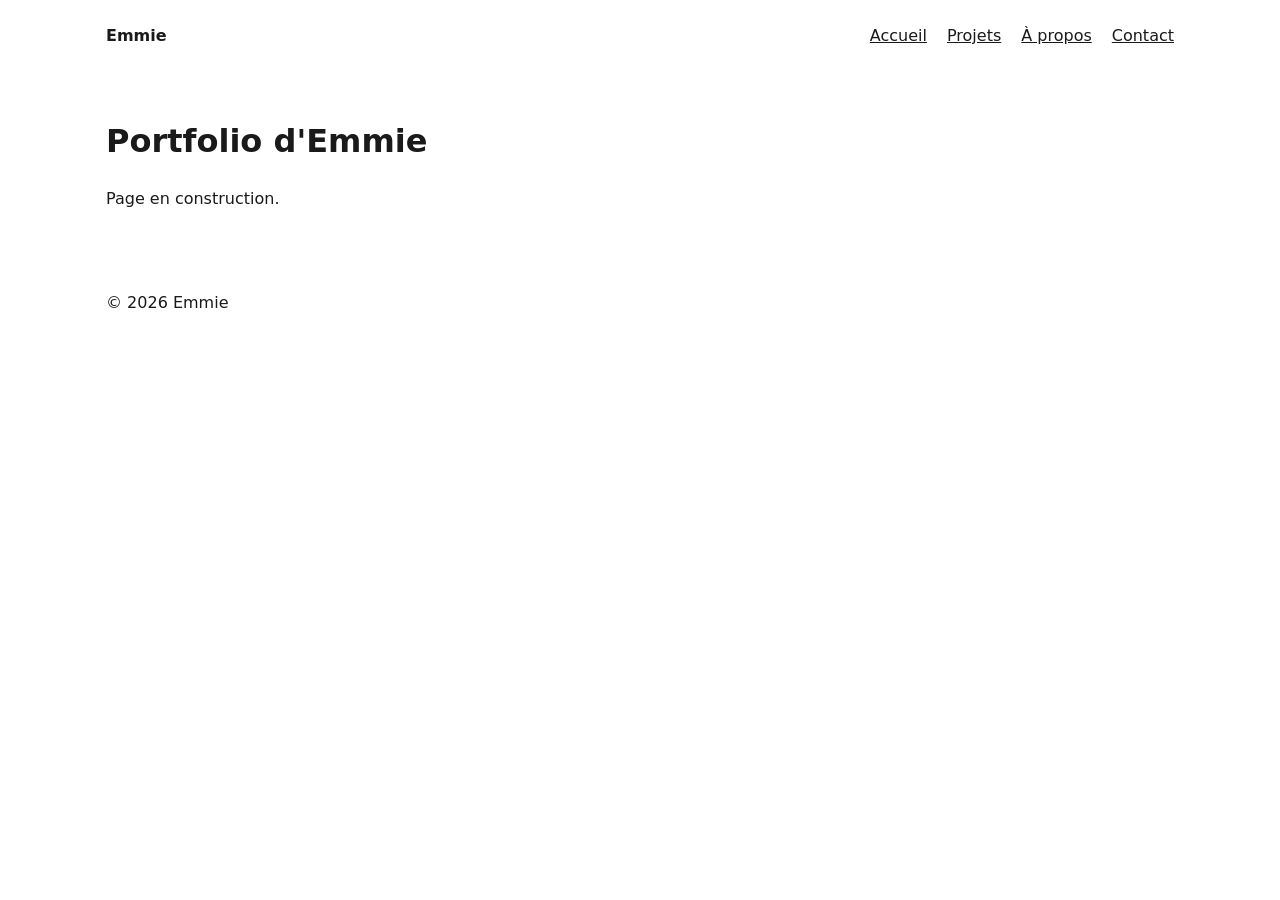
==== index.html @ 430699aa "Arborescence initiale du portfolio Co-Authored-By: Claude Opus 5.5 <noreply@anthropic.com>" ====
<!doctype html>
<html lang="fr">
<head>
  <meta charset="utf-8">
  <meta name="viewport" content="width=device-width, initial-scale=1">
  <title>Portfolio — Emmie</title>
  <link rel="stylesheet" href="assets/css/style.css">
</head>
<body>
  <header class="site-header">
    <a class="logo" href="index.html">Emmie</a>
    <nav>
      <a href="index.html">Accueil</a>
      <a href="projets.html">Projets</a>
      <a href="a-propos.html">À propos</a>
      <a href="contact.html">Contact</a>
    </nav>
  </header>

  <main>
    <h1>Portfolio d'Emmie</h1>
    <p>Page en construction.</p>
  </main>

  <footer class="site-footer">
    <p>&copy; <span id="year"></span> Emmie</p>
  </footer>

  <script src="assets/js/main.js"></script>
</body>
</html>
---- assets/css/style.css ----
/* Variables à ajuster d'après le Figma */
:root {
  --color-bg: #ffffff;
  --color-text: #1a1a1a;
  --color-accent: #000000;
  --font-body: system-ui, sans-serif;
  --max-width: 1100px;
}

*, *::before, *::after { box-sizing: border-box; }

body {
  margin: 0;
  font-family: var(--font-body);
  color: var(--color-text);
  background: var(--color-bg);
  line-height: 1.5;
}

.site-header, main, .site-footer {
  max-width: var(--max-width);
  margin: 0 auto;
  padding: 1.5rem 1rem;
}

.site-header {
  display: flex;
  justify-content: space-between;
  align-items: center;
  flex-wrap: wrap;
  gap: 1rem;
}

.site-header nav { display: flex; gap: 1.25rem; flex-wrap: wrap; }

a { color: inherit; }
.logo { font-weight: 700; text-decoration: none; }
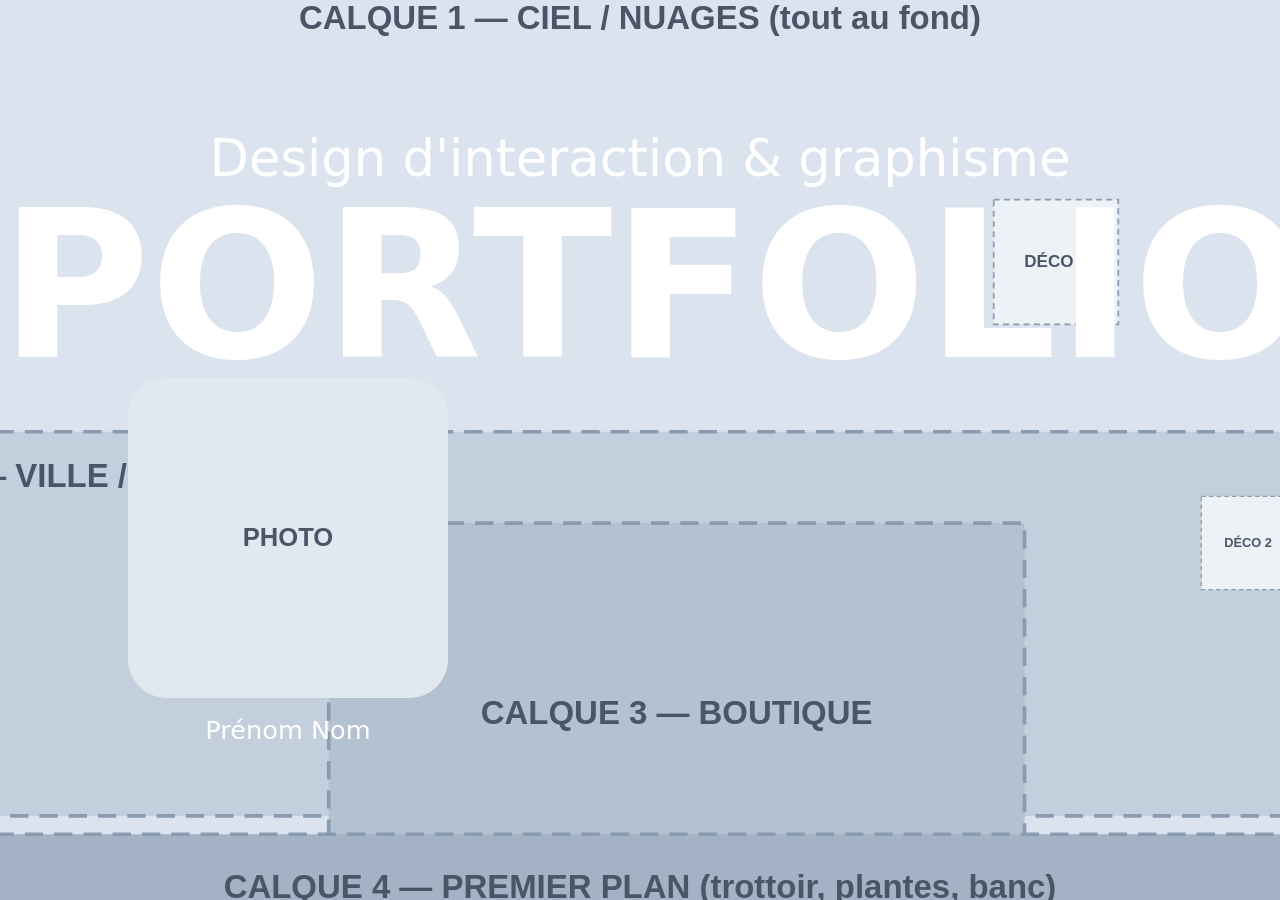
==== commit ee362955: "Page d'accueil : structure, parallax et mise en page adaptative - Scène au format du cadre Figma : l" ====
--- a/index.html
+++ b/index.html
@@ -5,27 +5,87 @@
   <meta name="viewport" content="width=device-width, initial-scale=1">
   <title>Portfolio — Emmie</title>
   <link rel="stylesheet" href="assets/css/style.css">
+  <link rel="stylesheet" href="assets/css/accueil.css">
+  <script src="assets/js/accueil.js" defer></script>
 </head>
 <body>
-  <header class="site-header">
-    <a class="logo" href="index.html">Emmie</a>
-    <nav>
-      <a href="index.html">Accueil</a>
-      <a href="projets.html">Projets</a>
-      <a href="a-propos.html">À propos</a>
-      <a href="contact.html">Contact</a>
-    </nav>
-  </header>
 
-  <main>
-    <h1>Portfolio d'Emmie</h1>
-    <p>Page en construction.</p>
-  </main>
+  <!--
+    PAGE D'ACCUEIL
+    - Toute la page est un lien : un clic n'importe où mène à la page suivante.
+      → Pour changer la page de destination, modifie href="projets.html" juste en dessous.
+    - La page est faite de 3 blocs empilés : DÉCOR ARRIÈRE, puis CONTENU, puis DÉCOR AVANT.
+      Dans chaque bloc, le premier élément écrit est au fond, le dernier est devant.
+    - data-profondeur = force de l'effet parallax sur l'élément
+      0 = ne bouge pas · 0.2 = bouge un peu (loin) · 1 = bouge beaucoup (proche)
+    - Chaque image de décor existe en 2 versions :
+        srcset="..." → version TÉLÉPHONE (écran en hauteur)
+        src="..."    → version ORDINATEUR (écran en largeur)
+  -->
+  <a class="accueil" href="projets.html">
 
-  <footer class="site-footer">
-    <p>&copy; <span id="year"></span> Emmie</p>
-  </footer>
+    <!-- ######################## DÉCOR ARRIÈRE ######################## -->
+    <div class="decor">
 
-  <script src="assets/js/main.js"></script>
+      <!-- ===== CALQUE 1 : CIEL / NUAGES (tout au fond) ===== -->
+      <picture class="calque" data-profondeur="0.1">
+        <source media="(orientation: portrait)" srcset="assets/images/accueil/calque-1-ciel-telephone.svg">
+        <img src="assets/images/accueil/calque-1-ciel.svg" alt="" width="1920" height="1080" fetchpriority="high">
+      </picture>
+
+      <!-- ===== CALQUE 2 : VILLE / ARBRES ===== -->
+      <picture class="calque" data-profondeur="0.3">
+        <source media="(orientation: portrait)" srcset="assets/images/accueil/calque-2-ville-telephone.svg">
+        <img src="assets/images/accueil/calque-2-ville.svg" alt="" width="1920" height="1080">
+      </picture>
+
+      <!-- ===== CALQUE 3 : BOUTIQUE ===== -->
+      <picture class="calque" data-profondeur="0.5">
+        <source media="(orientation: portrait)" srcset="assets/images/accueil/calque-3-boutique-telephone.svg">
+        <img src="assets/images/accueil/calque-3-boutique.svg" alt="" width="1920" height="1080">
+      </picture>
+
+      <!-- ===== ÉLÉMENTS DE DÉCO =====
+           Dans style="..." :
+           --x = position depuis la gauche · --y = position depuis le haut · --taille = largeur
+           Positions différentes sur téléphone (facultatif) : --x-tel, --y-tel, --taille-tel
+           Pour ajouter une déco : copie une ligne <img class="deco" ...> et change l'image et la position. -->
+      <img class="deco" src="assets/images/accueil/deco-1.svg" alt="" width="300" height="300"
+           style="--x: 72%; --y: 22%; --taille: 8%;   --x-tel: 70%; --y-tel: 30%; --taille-tel: 18%;" data-profondeur="0.7">
+      <img class="deco" src="assets/images/accueil/deco-2.svg" alt="" width="300" height="300"
+           style="--x: 85%; --y: 55%; --taille: 6%;   --x-tel: 10%; --y-tel: 62%; --taille-tel: 14%;" data-profondeur="0.9">
+
+    </div>
+
+    <!-- ######################## CONTENU ######################## -->
+    <div class="contenu">
+
+      <!-- ===== TITRES : SPÉCIALITÉ + "PORTFOLIO" ===== -->
+      <div class="titres">
+        <p class="specialite">Design d'interaction &amp; graphisme</p>  <!-- TEXTE À MODIFIER -->
+        <h1 class="titre">PORTFOLIO</h1>                               <!-- TEXTE À MODIFIER -->
+      </div>
+
+      <!-- ===== PHOTO + NOM ===== -->
+      <div class="carte">
+        <img class="photo" src="assets/images/accueil/photo.svg" alt="Photo d'Emmie" width="600" height="600">
+        <p class="nom">Prénom Nom</p>                                  <!-- TEXTE À MODIFIER -->
+      </div>
+
+    </div>
+
+    <!-- ######################## DÉCOR AVANT ######################## -->
+    <div class="decor">
+
+      <!-- ===== CALQUE 4 : PREMIER PLAN (trottoir, plantes, banc) ===== -->
+      <picture class="calque" data-profondeur="1">
+        <source media="(orientation: portrait)" srcset="assets/images/accueil/calque-4-premier-plan-telephone.svg">
+        <img src="assets/images/accueil/calque-4-premier-plan.svg" alt="" width="1920" height="1080">
+      </picture>
+
+    </div>
+
+  </a>
+
 </body>
 </html>
--- a/assets/css/style.css
+++ b/assets/css/style.css
@@ -1,28 +1,65 @@
-/* Variables à ajuster d'après le Figma */
+/* ==========================================================
+   RÉGLAGES GÉNÉRAUX DU SITE (valables sur toutes les pages)
+   → Modifie seulement les valeurs ci-dessous.
+   ========================================================== */
 :root {
-  --color-bg: #ffffff;
-  --color-text: #1a1a1a;
-  --color-accent: #000000;
-  --font-body: system-ui, sans-serif;
-  --max-width: 1100px;
+  /* --- Couleurs --- */
+  --couleur-fond: #ffffff;          /* Fond des pages */
+  --couleur-texte: #1a1a1a;         /* Couleur du texte principal */
+
+  /* --- Polices --- */
+  --police-texte: system-ui, sans-serif;   /* Police du texte courant */
+  --police-titres: system-ui, sans-serif;  /* Police des grands titres */
+
+  /* --- Pointeur de la souris --- */
+  /* auto = curseur normal de l'ordinateur.
+     Pour une image : url("../images/curseur.png") 0 0, auto
+     (les deux chiffres = point exact qui "clique" dans l'image, en pixels ;
+      image de 32 x 32 px conseillée, 128 px maximum) */
+  --curseur: auto;            /* Curseur partout sur le site */
+  --curseur-lien: pointer;    /* Curseur au survol de ce qui est cliquable */
+
+  /* --- Mise en page --- */
+  --largeur-max: 1100px;      /* Largeur maximale du contenu des pages */
 }
+
+/* Pour ajouter une police (fichier .woff2 rangé dans assets/fonts/),
+   enlève la ligne "/* Pour ajouter..." et la ligne "*/" qui encadrent ce bloc, puis mets son nom
+   dans --police-titres ou --police-texte, ex : "MaPolice", sans-serif
+
+@font-face {
+  font-family: "MaPolice";
+  src: url("../fonts/ma-police.woff2") format("woff2");
+  font-display: swap;
+}
+*/
+
+
+/* ==========================================================
+   FONCTIONNEMENT (pas besoin de modifier en dessous)
+   ========================================================== */
 
 *, *::before, *::after { box-sizing: border-box; }
 
 body {
   margin: 0;
-  font-family: var(--font-body);
-  color: var(--color-text);
-  background: var(--color-bg);
+  font-family: var(--police-texte);
+  color: var(--couleur-texte);
+  background: var(--couleur-fond);
   line-height: 1.5;
+  cursor: var(--curseur);
 }
 
+a, button { cursor: var(--curseur-lien); color: inherit; }
+
+img { display: block; max-width: 100%; height: auto; }
+
+/* En-tête, contenu et pied de page des pages intérieures */
 .site-header, main, .site-footer {
-  max-width: var(--max-width);
+  max-width: var(--largeur-max);
   margin: 0 auto;
   padding: 1.5rem 1rem;
 }
-
 .site-header {
   display: flex;
   justify-content: space-between;
@@ -30,8 +67,13 @@
   flex-wrap: wrap;
   gap: 1rem;
 }
+.site-header nav { display: flex; gap: 1.25rem; flex-wrap: wrap; }
+.logo { font-weight: 700; text-decoration: none; }
 
-.site-header nav { display: flex; gap: 1.25rem; flex-wrap: wrap; }
-
-a { color: inherit; }
-.logo { font-weight: 700; text-decoration: none; }
+/* Coupe les animations pour les personnes qui les ont désactivées sur leur ordinateur */
+@media (prefers-reduced-motion: reduce) {
+  *, *::before, *::after {
+    animation-duration: 0.01ms !important;
+    transition-duration: 0.01ms !important;
+  }
+}
--- a/assets/css/accueil.css
+++ b/assets/css/accueil.css
@@ -0,0 +1,176 @@
+/* ==========================================================
+   RÉGLAGES DE LA PAGE D'ACCUEIL
+   → Modifie seulement les valeurs ci-dessous.
+
+   Comment ça marche : la page est une "scène" au format du cadre Figma,
+   qui s'agrandit ou rétrécit avec l'écran. Toutes les positions et tailles
+   sont donc en proportion de la scène, et restent au même endroit
+   quelle que soit la taille de l'écran.
+
+   Unités :
+   %    = pourcentage de la scène (positions)
+   cqw  = pourcentage de la largeur de la scène (tailles de texte, photo…)
+   ========================================================== */
+
+/* ---------- ORDINATEUR (écran plus large que haut) ---------- */
+:root {
+  /* --- Format de la scène = taille du cadre dans Figma, en pixels --- */
+  --scene-largeur: 1920;
+  --scene-hauteur: 1080;
+
+  /* --- Spécialité (petit texte au-dessus de "PORTFOLIO") --- */
+  --specialite-taille: 4cqw;           /* Taille du texte */
+  --specialite-couleur: #ffffff;       /* Couleur du texte */
+  --specialite-police: var(--police-titres); /* Police (par défaut : celle des titres, réglée dans style.css) */
+
+  /* --- Titre "PORTFOLIO" --- */
+  --titre-taille: 16cqw;               /* Taille du texte */
+  --titre-couleur: #ffffff;            /* Couleur du texte */
+  --titre-police: var(--police-titres);/* Police (par défaut : celle des titres, réglée dans style.css) */
+  --titres-position-haut: 6%;          /* Distance entre le haut de la scène et la spécialité */
+
+  /* --- Photo --- */
+  --photo-largeur: 25cqw;              /* Largeur de la photo */
+  --photo-arrondi: 3cqw;               /* Arrondi des coins (0 = coins carrés) */
+  --photo-position-gauche: 10%;        /* Distance depuis le bord gauche de la scène */
+  --photo-position-haut: 40%;          /* Distance depuis le haut de la scène */
+
+  /* --- Prénom Nom (sous la photo) --- */
+  --nom-taille: 2cqw;                  /* Taille du texte */
+  --nom-couleur: #ffffff;              /* Couleur du texte */
+
+  /* --- Fond animé --- */
+  --couleur-fond-accueil: #dbe4ee;     /* Couleur visible pendant le chargement des images */
+  --parallax-marge: 5%;                /* Partie des calques cachée sur les côtés, pour qu'aucun
+                                          vide n'apparaisse quand ils bougent. À augmenter si
+                                          l'effet parallax est plus fort. */
+}
+
+/* ---------- TÉLÉPHONE (écran plus haut que large) ----------
+   Seules les valeurs différentes de l'ordinateur sont ici. */
+@media (orientation: portrait) {
+  :root {
+    --scene-largeur: 1080;
+    --scene-hauteur: 1920;
+
+    --specialite-taille: 6cqw;
+    --titre-taille: 17cqw;
+    --titres-position-haut: 8%;
+
+    --photo-largeur: 60cqw;
+    --photo-arrondi: 6cqw;
+    --photo-position-gauche: 20%;
+    --photo-position-haut: 30%;
+
+    --nom-taille: 5cqw;
+  }
+}
+
+
+/* ==========================================================
+   FONCTIONNEMENT (pas besoin de modifier en dessous)
+   ========================================================== */
+
+/* La page d'accueil occupe tout l'écran, sans barre de défilement */
+.accueil {
+  position: relative;
+  display: block;
+  height: 100vh;
+  height: 100dvh;
+  overflow: hidden;
+  text-decoration: none;
+  background: var(--couleur-fond-accueil);
+}
+
+/* Les 3 blocs (décor arrière, contenu, décor avant) sont centrés et empilés */
+.decor, .contenu {
+  position: absolute;
+  left: 50%;
+  top: 50%;
+  transform: translate(-50%, -50%);
+  aspect-ratio: var(--scene-largeur) / var(--scene-hauteur);
+  container-type: inline-size;   /* Permet l'unité cqw */
+}
+
+/* DÉCOR : remplit tout l'écran (les bords dépassent si l'écran n'a pas le même format) */
+.decor {
+  width: max(100%, 100vh * var(--scene-largeur) / var(--scene-hauteur));
+  width: max(100%, 100dvh * var(--scene-largeur) / var(--scene-hauteur));
+}
+
+/* CONTENU : tient entièrement dans l'écran (rien n'est jamais coupé) */
+.contenu {
+  width: min(100%, 100vh * var(--scene-largeur) / var(--scene-hauteur));
+  width: min(100%, 100dvh * var(--scene-largeur) / var(--scene-hauteur));
+}
+
+.decor > *, .contenu > * { position: absolute; margin: 0; }
+
+/* Éléments qui bougent avec la souris : prévient le navigateur pour une animation fluide */
+[data-profondeur] { will-change: translate; }
+
+/* Calques du décor : toute la scène, un peu plus larges sur les côtés */
+.calque {
+  top: 0;
+  bottom: 0;
+  left: calc(-1 * var(--parallax-marge));
+  right: calc(-1 * var(--parallax-marge));
+}
+.calque img {
+  width: 100%;
+  height: 100%;
+  object-fit: cover;          /* Remplit le calque sans déformer l'image */
+}
+
+/* Éléments de déco (position réglée dans le HTML) */
+.deco {
+  left: var(--x);
+  top: var(--y);
+  width: var(--taille);
+}
+@media (orientation: portrait) {
+  .deco {
+    left: var(--x-tel, var(--x));
+    top: var(--y-tel, var(--y));
+    width: var(--taille-tel, var(--taille));
+  }
+}
+
+/* Spécialité + PORTFOLIO, centrés en haut */
+.titres {
+  top: var(--titres-position-haut);
+  left: 0;
+  right: 0;
+  text-align: center;
+  line-height: 1;
+}
+.specialite {
+  margin: 0;
+  font-family: var(--specialite-police);
+  font-size: var(--specialite-taille);
+  color: var(--specialite-couleur);
+}
+.titre {
+  margin: 0;
+  font-family: var(--titre-police);
+  font-size: var(--titre-taille);
+  color: var(--titre-couleur);
+  white-space: nowrap;
+}
+
+/* Photo + nom */
+.carte {
+  left: var(--photo-position-gauche);
+  top: var(--photo-position-haut);
+  width: var(--photo-largeur);
+}
+.photo {
+  width: 100%;
+  border-radius: var(--photo-arrondi);
+}
+.nom {
+  margin: 0.5em 0 0;
+  font-size: var(--nom-taille);
+  color: var(--nom-couleur);
+  text-align: center;
+}
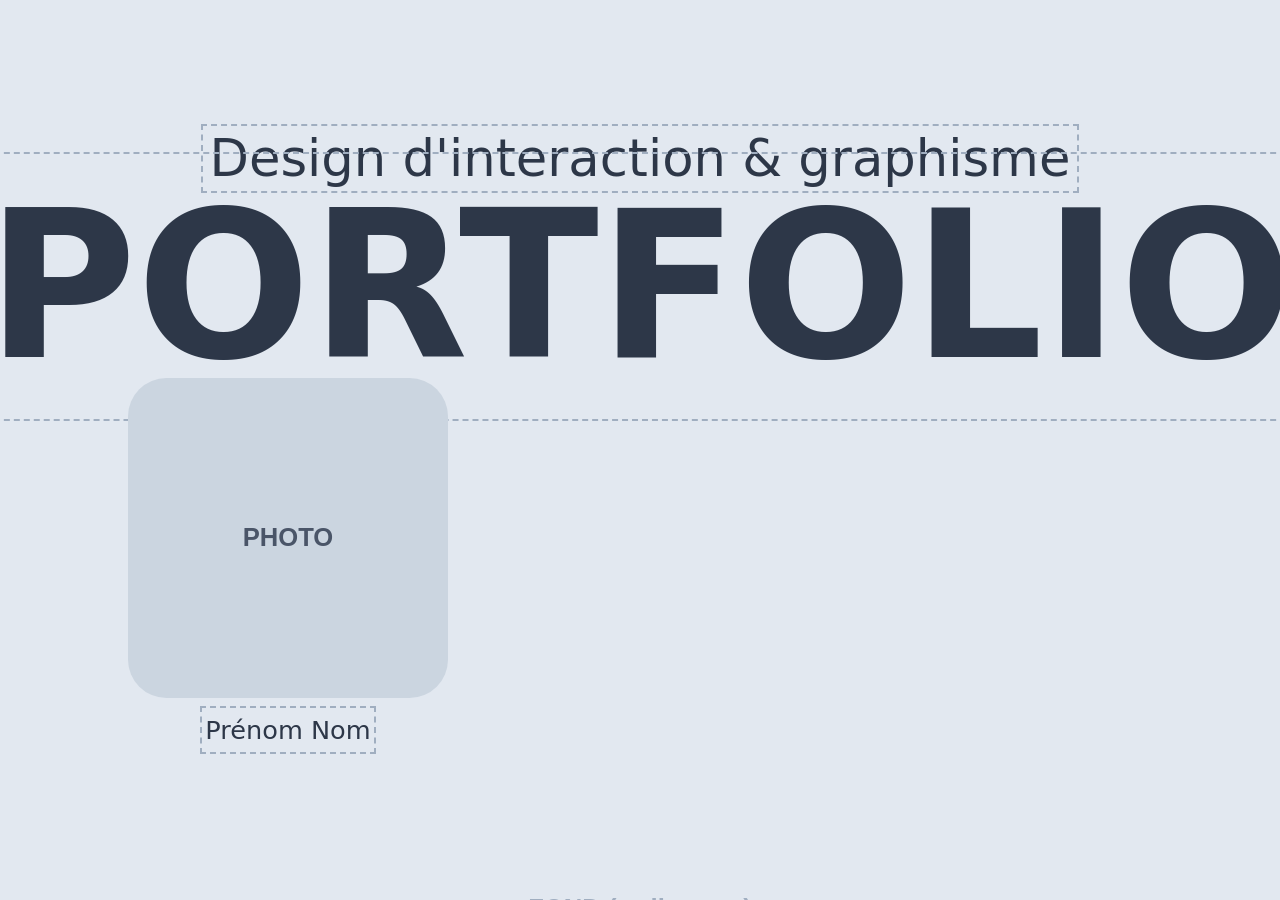
==== commit 5f2f9f9b: "Accueil simplifiée, parallax sur tous les éléments et transitions directionnelles - Emplacements uni" ====
--- a/index.html
+++ b/index.html
@@ -5,83 +5,62 @@
   <meta name="viewport" content="width=device-width, initial-scale=1">
   <title>Portfolio — Emmie</title>
   <link rel="stylesheet" href="assets/css/style.css">
+  <script src="assets/js/transition.js"></script>  <!-- Transitions entre les pages (doit rester ici, dans le head) -->
   <link rel="stylesheet" href="assets/css/accueil.css">
+  <script src="assets/js/main.js" defer></script>
   <script src="assets/js/accueil.js" defer></script>
 </head>
 <body>
 
   <!--
     PAGE D'ACCUEIL
-    - Toute la page est un lien : un clic n'importe où mène à la page suivante.
+    - Un clic n'importe où mène à la page suivante (avec une transition).
       → Pour changer la page de destination, modifie href="projets.html" juste en dessous.
-    - La page est faite de 3 blocs empilés : DÉCOR ARRIÈRE, puis CONTENU, puis DÉCOR AVANT.
-      Dans chaque bloc, le premier élément écrit est au fond, le dernier est devant.
-    - data-profondeur = force de l'effet parallax sur l'élément
+      → Pour changer le sens de la transition, modifie data-direction="bas" (bas, haut, gauche, droite).
+    - 2 blocs empilés : le DÉCOR (fond + décos, qui bougent avec la souris)
+      puis le CONTENU (spécialité, PORTFOLIO, photo, nom).
+    - data-profondeur = force de l'effet parallax
       0 = ne bouge pas · 0.2 = bouge un peu (loin) · 1 = bouge beaucoup (proche)
-    - Chaque image de décor existe en 2 versions :
-        srcset="..." → version TÉLÉPHONE (écran en hauteur)
-        src="..."    → version ORDINATEUR (écran en largeur)
   -->
-  <a class="accueil" href="projets.html">
+  <a class="accueil" href="projets.html" data-direction="bas">
 
-    <!-- ######################## DÉCOR ARRIÈRE ######################## -->
+    <!-- ######################## DÉCOR ######################## -->
     <div class="decor">
 
-      <!-- ===== CALQUE 1 : CIEL / NUAGES (tout au fond) ===== -->
-      <picture class="calque" data-profondeur="0.1">
-        <source media="(orientation: portrait)" srcset="assets/images/accueil/calque-1-ciel-telephone.svg">
-        <img src="assets/images/accueil/calque-1-ciel.svg" alt="" width="1920" height="1080" fetchpriority="high">
+      <!-- ===== FOND =====
+           srcset="..." → image pour TÉLÉPHONE (écran en hauteur)
+           src="..."    → image pour ORDINATEUR (écran en largeur) -->
+      <picture class="fond" data-profondeur="0.2">
+        <source media="(orientation: portrait)" srcset="assets/images/accueil/fond-telephone.svg">
+        <img src="assets/images/accueil/fond.svg" alt="" width="1920" height="1080" fetchpriority="high">
       </picture>
 
-      <!-- ===== CALQUE 2 : VILLE / ARBRES ===== -->
-      <picture class="calque" data-profondeur="0.3">
-        <source media="(orientation: portrait)" srcset="assets/images/accueil/calque-2-ville-telephone.svg">
-        <img src="assets/images/accueil/calque-2-ville.svg" alt="" width="1920" height="1080">
-      </picture>
+      <!-- ===== DÉCOS =====
+           Dans style="..." : --x = position depuis la gauche · --y = depuis le haut · --taille = largeur
+           Sur téléphone (facultatif) : --x-tel, --y-tel, --taille-tel
+           Pour en ajouter une : copie la ligne d'exemple ci-dessous, colle-la après
+           la fin de ce commentaire (la ligne avec la flèche), puis change l'image et la position.
 
-      <!-- ===== CALQUE 3 : BOUTIQUE ===== -->
-      <picture class="calque" data-profondeur="0.5">
-        <source media="(orientation: portrait)" srcset="assets/images/accueil/calque-3-boutique-telephone.svg">
-        <img src="assets/images/accueil/calque-3-boutique.svg" alt="" width="1920" height="1080">
-      </picture>
-
-      <!-- ===== ÉLÉMENTS DE DÉCO =====
-           Dans style="..." :
-           --x = position depuis la gauche · --y = position depuis le haut · --taille = largeur
-           Positions différentes sur téléphone (facultatif) : --x-tel, --y-tel, --taille-tel
-           Pour ajouter une déco : copie une ligne <img class="deco" ...> et change l'image et la position. -->
-      <img class="deco" src="assets/images/accueil/deco-1.svg" alt="" width="300" height="300"
-           style="--x: 72%; --y: 22%; --taille: 8%;   --x-tel: 70%; --y-tel: 30%; --taille-tel: 18%;" data-profondeur="0.7">
-      <img class="deco" src="assets/images/accueil/deco-2.svg" alt="" width="300" height="300"
-           style="--x: 85%; --y: 55%; --taille: 6%;   --x-tel: 10%; --y-tel: 62%; --taille-tel: 14%;" data-profondeur="0.9">
+           Exemple :
+           <img class="deco" src="assets/images/accueil/ma-deco.png" alt="" width="300" height="300" style="--x: 75%; --y: 50%; --taille: 8%;" data-profondeur="0.6">
+      -->
 
     </div>
 
     <!-- ######################## CONTENU ######################## -->
     <div class="contenu">
 
-      <!-- ===== TITRES : SPÉCIALITÉ + "PORTFOLIO" ===== -->
+      <!-- ===== SPÉCIALITÉ + "PORTFOLIO" ===== -->
       <div class="titres">
-        <p class="specialite">Design d'interaction &amp; graphisme</p>  <!-- TEXTE À MODIFIER -->
-        <h1 class="titre">PORTFOLIO</h1>                               <!-- TEXTE À MODIFIER -->
+        <p class="specialite zone" data-profondeur="0.4">Design d'interaction &amp; graphisme</p>  <!-- TEXTE À MODIFIER -->
+        <h1 class="titre zone" data-profondeur="0.5">PORTFOLIO</h1>                               <!-- TEXTE À MODIFIER -->
       </div>
 
-      <!-- ===== PHOTO + NOM ===== -->
-      <div class="carte">
+      <!-- ===== PHOTO + PRÉNOM NOM ===== -->
+      <div class="carte" data-profondeur="0.8">
         <img class="photo" src="assets/images/accueil/photo.svg" alt="Photo d'Emmie" width="600" height="600">
-        <p class="nom">Prénom Nom</p>                                  <!-- TEXTE À MODIFIER -->
+        <p class="nom zone">Prénom Nom</p>                                  <!-- TEXTE À MODIFIER -->
       </div>
-
-    </div>
-
-    <!-- ######################## DÉCOR AVANT ######################## -->
-    <div class="decor">
-
-      <!-- ===== CALQUE 4 : PREMIER PLAN (trottoir, plantes, banc) ===== -->
-      <picture class="calque" data-profondeur="1">
-        <source media="(orientation: portrait)" srcset="assets/images/accueil/calque-4-premier-plan-telephone.svg">
-        <img src="assets/images/accueil/calque-4-premier-plan.svg" alt="" width="1920" height="1080">
-      </picture>
 
     </div>
 
--- a/assets/css/style.css
+++ b/assets/css/style.css
@@ -12,10 +12,12 @@
   --police-titres: system-ui, sans-serif;  /* Police des grands titres */
 
   /* --- Pointeur de la souris --- */
-  /* auto = curseur normal de l'ordinateur.
-     Pour une image : url("../images/curseur.png") 0 0, auto
-     (les deux chiffres = point exact qui "clique" dans l'image, en pixels ;
-      image de 32 x 32 px conseillée, 128 px maximum) */
+  /* auto / pointer = curseurs normaux de l'ordinateur (par défaut).
+     Pour mettre un curseur personnalisé :
+       1. range l'image (.png ou .svg) dans assets/images/curseur/
+       2. remplace la valeur par : url("../images/curseur/mon-curseur.png") 0 0, auto
+     Les deux chiffres = point exact qui "clique" dans l'image, en pixels depuis le coin en haut à gauche.
+     Image de 32 x 32 px conseillée (128 x 128 px maximum, sinon le navigateur l'ignore). */
   --curseur: auto;            /* Curseur partout sur le site */
   --curseur-lien: pointer;    /* Curseur au survol de ce qui est cliquable */
 
@@ -70,6 +72,14 @@
 .site-header nav { display: flex; gap: 1.25rem; flex-wrap: wrap; }
 .logo { font-weight: 700; text-decoration: none; }
 
+/* Transitions entre les pages (réglages dans assets/js/transition.js) */
+/* À l'arrivée, la page est cachée le temps que l'animation se prépare
+   (sécurité : elle réapparaît quoi qu'il arrive au bout de 1,5 s) */
+html.arrivee body { opacity: 0; animation: securite-affichage 0s 1.5s forwards; }
+@keyframes securite-affichage { to { opacity: 1; } }
+/* Pas de barre de défilement pendant que les éléments sortent de l'écran */
+html.transition-en-cours { overflow: hidden; }
+
 /* Coupe les animations pour les personnes qui les ont désactivées sur leur ordinateur */
 @media (prefers-reduced-motion: reduce) {
   *, *::before, *::after {
--- a/assets/css/accueil.css
+++ b/assets/css/accueil.css
@@ -3,8 +3,8 @@
    → Modifie seulement les valeurs ci-dessous.
 
    Comment ça marche : la page est une "scène" au format du cadre Figma,
-   qui s'agrandit ou rétrécit avec l'écran. Toutes les positions et tailles
-   sont donc en proportion de la scène, et restent au même endroit
+   qui s'agrandit ou rétrécit avec l'écran. Les positions et tailles
+   sont en proportion de la scène : tout reste au même endroit
    quelle que soit la taille de l'écran.
 
    Unités :
@@ -18,32 +18,39 @@
   --scene-largeur: 1920;
   --scene-hauteur: 1080;
 
-  /* --- Spécialité (petit texte au-dessus de "PORTFOLIO") --- */
-  --specialite-taille: 4cqw;           /* Taille du texte */
-  --specialite-couleur: #ffffff;       /* Couleur du texte */
-  --specialite-police: var(--police-titres); /* Police (par défaut : celle des titres, réglée dans style.css) */
+  /* --- Spécialité (au-dessus de "PORTFOLIO") --- */
+  --specialite-taille: 4cqw;                  /* Taille du texte */
+  --specialite-couleur: #2d3748;              /* Couleur du texte */
+  --specialite-police: var(--police-titres);  /* Police (par défaut : celle des titres, réglée dans style.css) */
 
   /* --- Titre "PORTFOLIO" --- */
-  --titre-taille: 16cqw;               /* Taille du texte */
-  --titre-couleur: #ffffff;            /* Couleur du texte */
-  --titre-police: var(--police-titres);/* Police (par défaut : celle des titres, réglée dans style.css) */
-  --titres-position-haut: 6%;          /* Distance entre le haut de la scène et la spécialité */
+  --titre-taille: 16cqw;                      /* Taille du texte */
+  --titre-couleur: #2d3748;                   /* Couleur du texte */
+  --titre-police: var(--police-titres);       /* Police (par défaut : celle des titres, réglée dans style.css) */
+  --titres-position-haut: 6%;                 /* Distance entre le haut de la scène et la spécialité */
 
   /* --- Photo --- */
-  --photo-largeur: 25cqw;              /* Largeur de la photo */
-  --photo-arrondi: 3cqw;               /* Arrondi des coins (0 = coins carrés) */
-  --photo-position-gauche: 10%;        /* Distance depuis le bord gauche de la scène */
-  --photo-position-haut: 40%;          /* Distance depuis le haut de la scène */
+  --photo-largeur: 25cqw;                     /* Largeur de la photo */
+  --photo-arrondi: 3cqw;                      /* Arrondi des coins (0 = coins carrés) */
+  --photo-position-gauche: 10%;               /* Distance depuis le bord gauche de la scène */
+  --photo-position-haut: 40%;                 /* Distance depuis le haut de la scène */
 
   /* --- Prénom Nom (sous la photo) --- */
-  --nom-taille: 2cqw;                  /* Taille du texte */
-  --nom-couleur: #ffffff;              /* Couleur du texte */
+  --nom-taille: 2cqw;                         /* Taille du texte */
+  --nom-couleur: #2d3748;                     /* Couleur du texte */
+  --nom-police: var(--police-texte);          /* Police (par défaut : celle du texte, réglée dans style.css) */
 
-  /* --- Fond animé --- */
-  --couleur-fond-accueil: #dbe4ee;     /* Couleur visible pendant le chargement des images */
-  --parallax-marge: 5%;                /* Partie des calques cachée sur les côtés, pour qu'aucun
-                                          vide n'apparaisse quand ils bougent. À augmenter si
-                                          l'effet parallax est plus fort. */
+  /* --- Fond --- */
+  --couleur-fond-accueil: #e2e8f0;            /* Couleur visible pendant le chargement de l'image de fond */
+  --parallax-marge: 5%;                       /* Partie du fond cachée sur les côtés, pour qu'aucun vide
+                                                 n'apparaisse quand il bouge. À augmenter si l'effet
+                                                 parallax est plus fort. */
+
+  /* --- Pointeur de la souris sur l'accueil --- */
+  --curseur-accueil: var(--curseur);          /* Par défaut : le même que sur tout le site (réglé dans style.css) */
+
+  /* --- Contours en pointillés autour des textes (repères de mise en page) --- */
+  --contour-zones: 2px dashed #a0aec0;        /* Mettre none pour les enlever */
 }
 
 /* ---------- TÉLÉPHONE (écran plus haut que large) ----------
@@ -80,9 +87,10 @@
   overflow: hidden;
   text-decoration: none;
   background: var(--couleur-fond-accueil);
+  cursor: var(--curseur-accueil);
 }
 
-/* Les 3 blocs (décor arrière, contenu, décor avant) sont centrés et empilés */
+/* Les 2 blocs (décor, contenu) sont centrés et empilés */
 .decor, .contenu {
   position: absolute;
   left: 50%;
@@ -109,20 +117,20 @@
 /* Éléments qui bougent avec la souris : prévient le navigateur pour une animation fluide */
 [data-profondeur] { will-change: translate; }
 
-/* Calques du décor : toute la scène, un peu plus larges sur les côtés */
-.calque {
+/* Fond : toute la scène, un peu plus large sur les côtés */
+.fond {
   top: 0;
   bottom: 0;
   left: calc(-1 * var(--parallax-marge));
   right: calc(-1 * var(--parallax-marge));
 }
-.calque img {
+.fond img {
   width: 100%;
   height: 100%;
-  object-fit: cover;          /* Remplit le calque sans déformer l'image */
+  object-fit: cover;          /* Remplit sans déformer l'image */
 }
 
-/* Éléments de déco (position réglée dans le HTML) */
+/* Décos (position réglée dans le HTML) */
 .deco {
   left: var(--x);
   top: var(--y);
@@ -141,7 +149,9 @@
   top: var(--titres-position-haut);
   left: 0;
   right: 0;
-  text-align: center;
+  display: flex;
+  flex-direction: column;
+  align-items: center;
   line-height: 1;
 }
 .specialite {
@@ -163,6 +173,9 @@
   left: var(--photo-position-gauche);
   top: var(--photo-position-haut);
   width: var(--photo-largeur);
+  display: flex;
+  flex-direction: column;
+  align-items: center;
 }
 .photo {
   width: 100%;
@@ -170,7 +183,10 @@
 }
 .nom {
   margin: 0.5em 0 0;
+  font-family: var(--nom-police);
   font-size: var(--nom-taille);
   color: var(--nom-couleur);
-  text-align: center;
 }
+
+/* Repères en pointillés autour des textes */
+.zone { outline: var(--contour-zones); outline-offset: 0.15em; }
